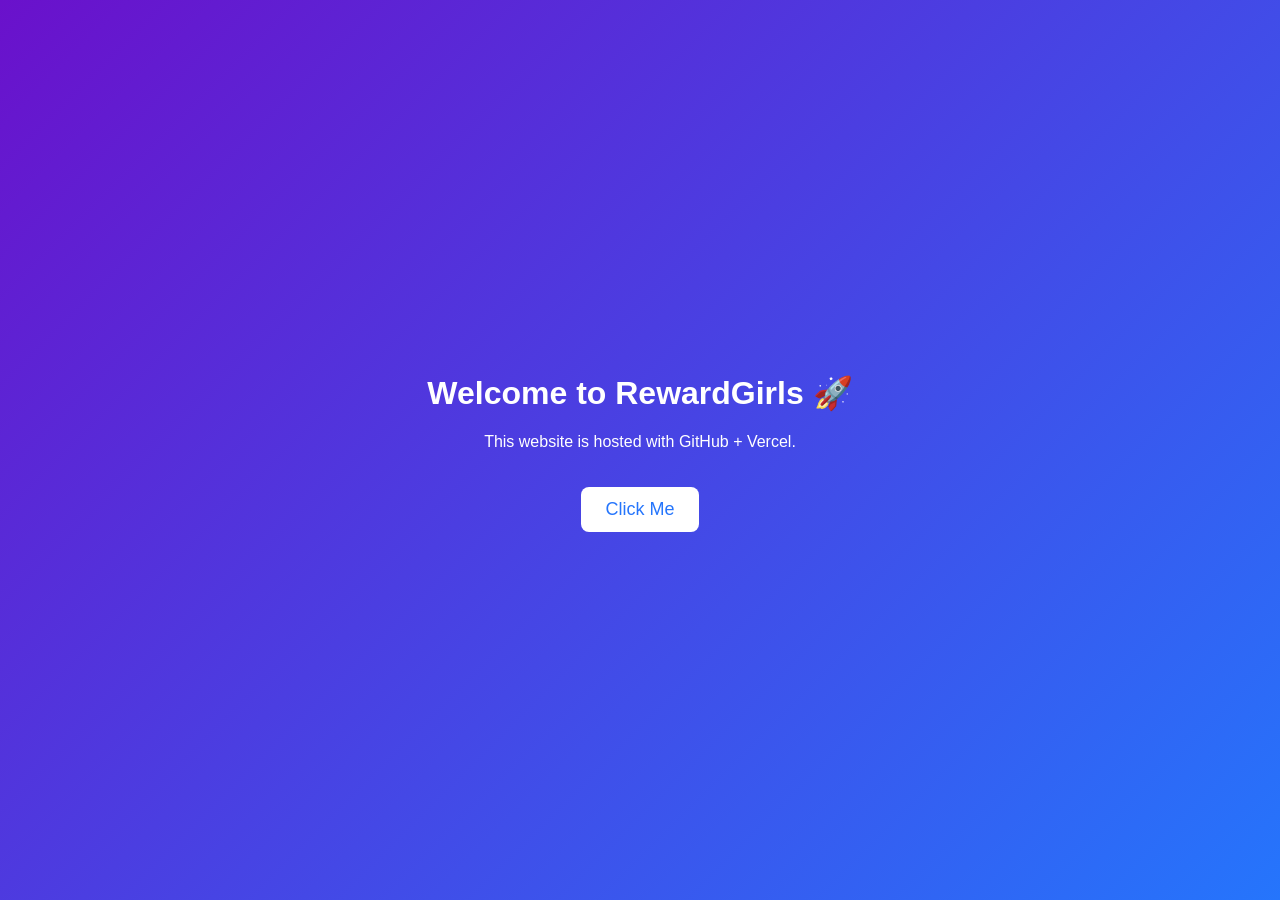
==== index.html @ 9f582d94 "Add files via upload" ====
<!DOCTYPE html>
<html lang="en">
<head>
    <meta charset="UTF-8">
    <meta name="viewport" content="width=device-width, initial-scale=1.0">
    <title>RewardGirls</title>
    <link rel="stylesheet" href="style.css">
</head>
<body>

    <div class="container">
        <h1>Welcome to RewardGirls 🚀</h1>
        <p>This website is hosted with GitHub + Vercel.</p>

        <button onclick="showMessage()">Click Me</button>

        <p id="message"></p>
    </div>

    <script src="script.js"></script>
</body>
</html>
---- style.css ----
body {
    margin: 0;
    font-family: Arial, sans-serif;
    background: linear-gradient(135deg, #6a11cb, #2575fc);
    color: white;
    display: flex;
    justify-content: center;
    align-items: center;
    height: 100vh;
}

.container {
    text-align: center;
}

button {
    padding: 12px 24px;
    font-size: 18px;
    border: none;
    border-radius: 8px;
    cursor: pointer;
    background: white;
    color: #2575fc;
    margin-top: 20px;
}

button:hover {
    background: #f0f0f0;
}
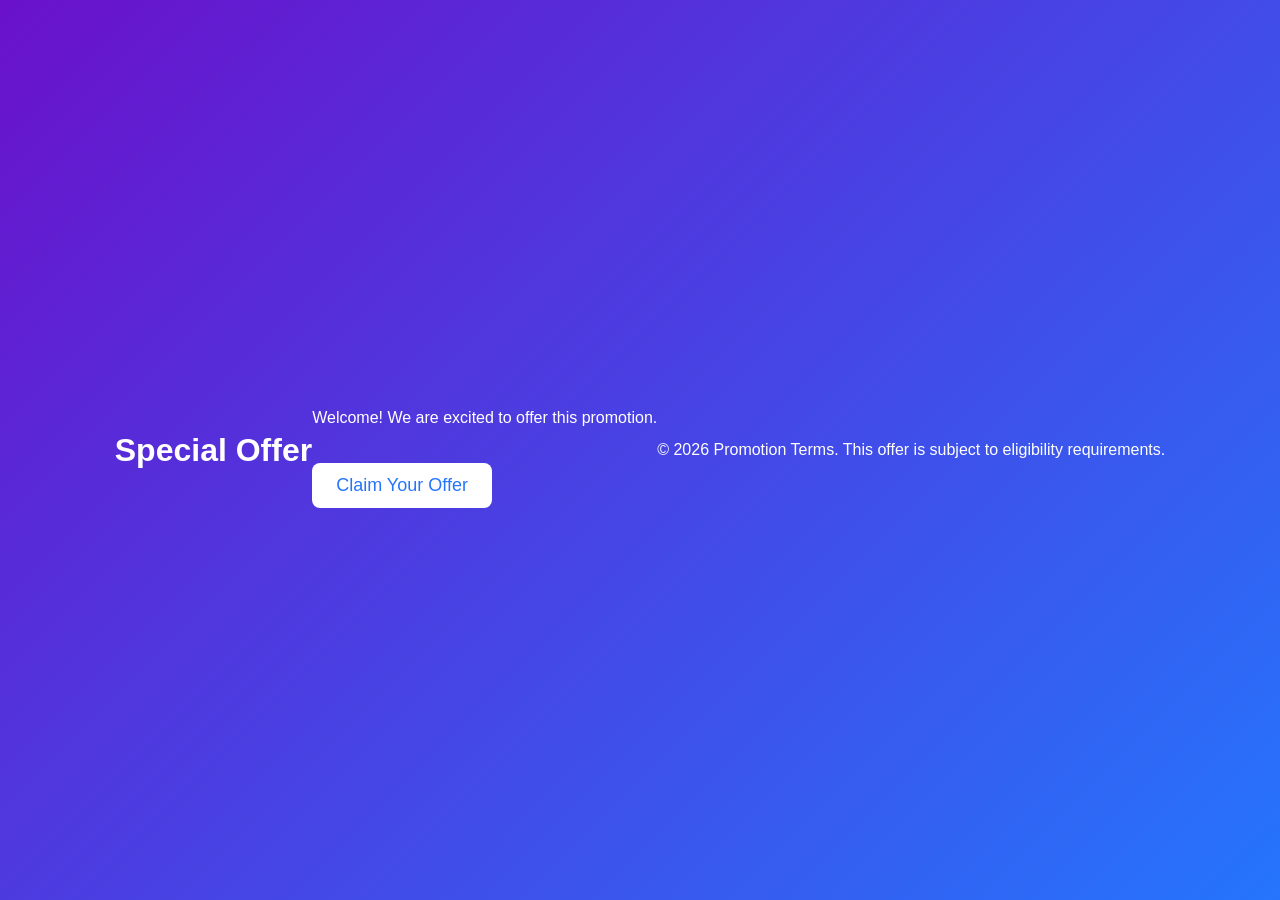
==== commit 00ee1094: "Add files via upload" ====
--- a/index.html
+++ b/index.html
@@ -3,19 +3,24 @@
 <head>
     <meta charset="UTF-8">
     <meta name="viewport" content="width=device-width, initial-scale=1.0">
-    <title>RewardGirls</title>
+    <title>Gift Card Promotion</title>
     <link rel="stylesheet" href="style.css">
 </head>
 <body>
+    <header>
+        <h1>Special Offer</h1>
+    </header>
 
-    <div class="container">
-        <h1>Welcome to RewardGirls 🚀</h1>
-        <p>This website is hosted with GitHub + Vercel.</p>
+    <main>
+        <section class="hero">
+            <p>Welcome! We are excited to offer this promotion.</p>
+            <button id="cta-button">Claim Your Offer</button>
+        </section>
+    </main>
 
-        <button onclick="showMessage()">Click Me</button>
-
-        <p id="message"></p>
-    </div>
+    <footer>
+        <p>© 2026 Promotion Terms. This offer is subject to eligibility requirements.</p>
+    </footer>
 
     <script src="script.js"></script>
 </body>
